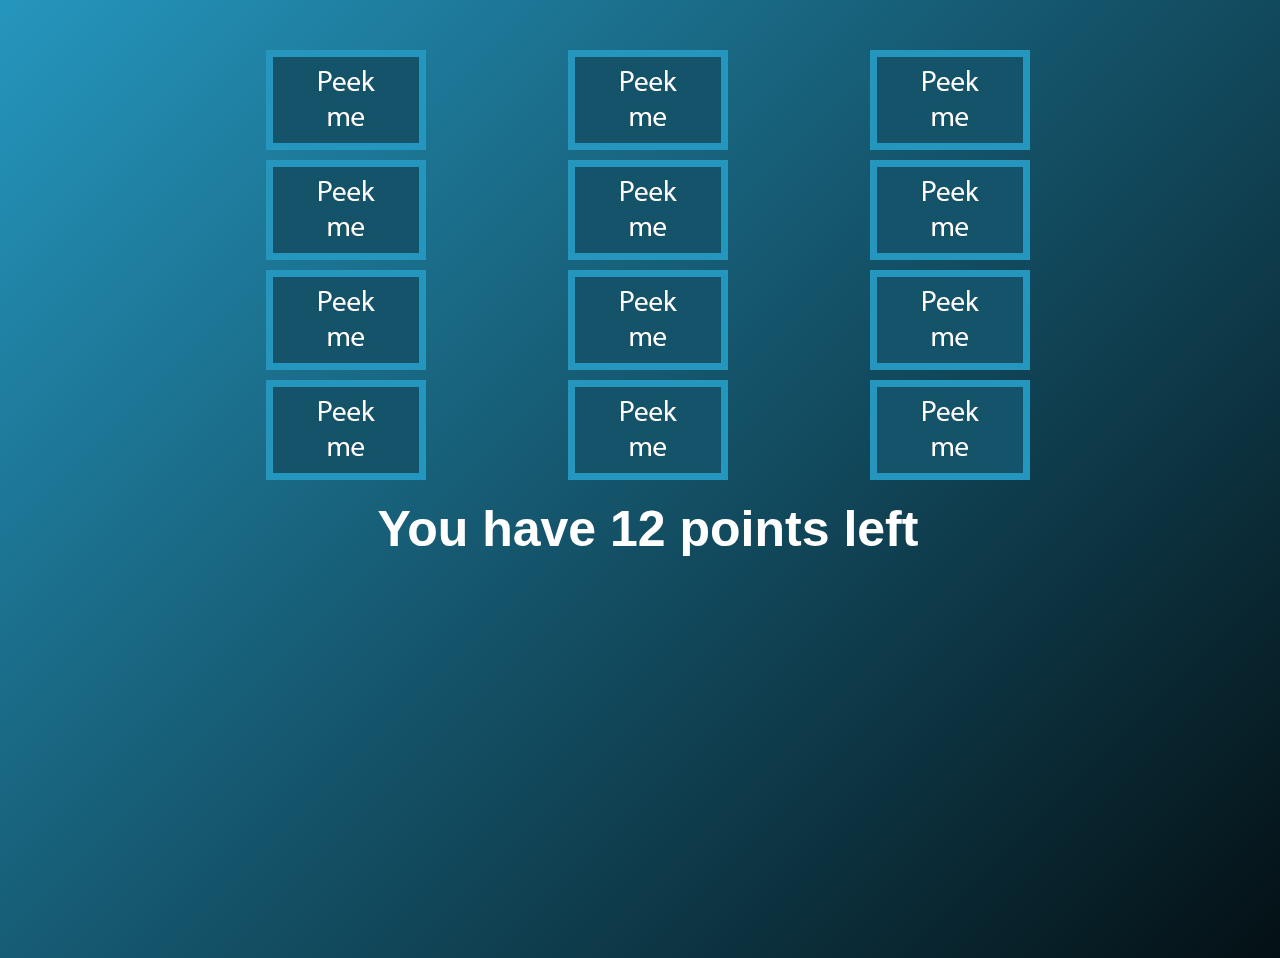
==== memory/index.html @ 29929783 "first commit" ====
<!DOCTYPE html>
<html lang="en">
<head>
  <!-- Google Fonts Pre Connect -->
  <link rel="preconnect" href="https://fonts.gstatic.com" crossorigin>
  <link rel="preconnect" href="https://fonts.googleapis.com">
  <!-- Meta Tags -->
  <meta charset="UTF-8">
  <meta http-equiv="X-UA-Compatible" content="IE=edge">
  <meta name="viewport" content="width=device-width, initial-scale=1.0">

  <!-- Fonts Links (Roboto 400, 500 and 700 included) -->
  <link rel="stylesheet" href="https://fonts.googleapis.com/css2?family=Roboto:wght@400;500;700&display=swap">

  <!-- CSS Files Links -->
  <link rel="stylesheet" href="./styles.css">

  <!-- Title -->
  <title>Memory Game</title>
</head>
<body>
    <div class="conteiner">
        <div class="content">
        </div>
    </div>
    <div class="result-div">
      <span class="score">You have 12 points left</span>
    </div>
    <div class="restart-div">
      <button onclick="start();" class="btn-reset">Reset</button>
    </div>

  <noscript>Your browser don't support JavaScript!</noscript>
  <script src="./scripts.js"></script>
</body>
</html>
---- memory/styles.css ----
body{
    background: linear-gradient(135deg, #2596be, #145369, #041014);
    width: 100%;
    min-height: 100vh;
}


.conteiner{
    display: flex;
    justify-content: center;
    margin-top: 50px;
    margin-bottom: 20px;
}

.result-div, .restart-div{
    display: flex;
    justify-content: center;
}

.btn-reset{
    font-size: 50px;
    border-radius: 10px;
    padding: 10px 50px;
    border: 1px solid #2596be;
    background-color: #041014;
    color: white;
    box-shadow: rgba(0, 0, 0, 0.35) 0px 5px 15px;
    cursor: pointer;
    transition: opacity 0.1s;
    margin-top: 50px;
    display: none;
}

.btn-reset-show{
    display:block;
}

.btn-reset:hover{
    opacity: 50%;
}

.btn-reset:active{
    opacity: 100%;
}

span{
    font-size: 50px;
    color: white;
    font-weight: bold;
    font-family: Arial, Helvetica, sans-serif;
}

.content{
    display: grid;
    grid-template-columns: repeat(3, 1fr);
    gap: 10px;
    width: 70%;
}

.card{
    background-color: transparent;
    padding: 0;
    display: flex;
    justify-content: center;
    cursor: pointer;
    transition: opacity 0.1s;
}


.card:hover{
    opacity: 50%;
}

.card:active{
    opacity: 100%;
}

button{
    border: none;
    object-fit: cover;
}

.def-img{
    position: absolute;
}

.def-img-peeked{
    display: none;
}


.checked-card{
    filter: grayscale(100%);
}

@media screen and (min-width: 1000px) and(max-width: 1400px){
    .content{
        width: 50%;
    }
}

@media screen and (min-width: 1400px){
    .content{
        width: 30%;
    }
}

@media screen and (max-width: 600px){
    .conteiner{
        justify-content: center;
        width: 55%;
    }

    .content{
        width: 62%;
    }
    img{
        width: 80px;
    }
    .card{
        gap: 1px;
    }
    span{
        font-size: 20px;
    }
    .btn-reset{
        font-size: 30px;
        margin-top: 50px;
        margin-right: 15px;
    }
}
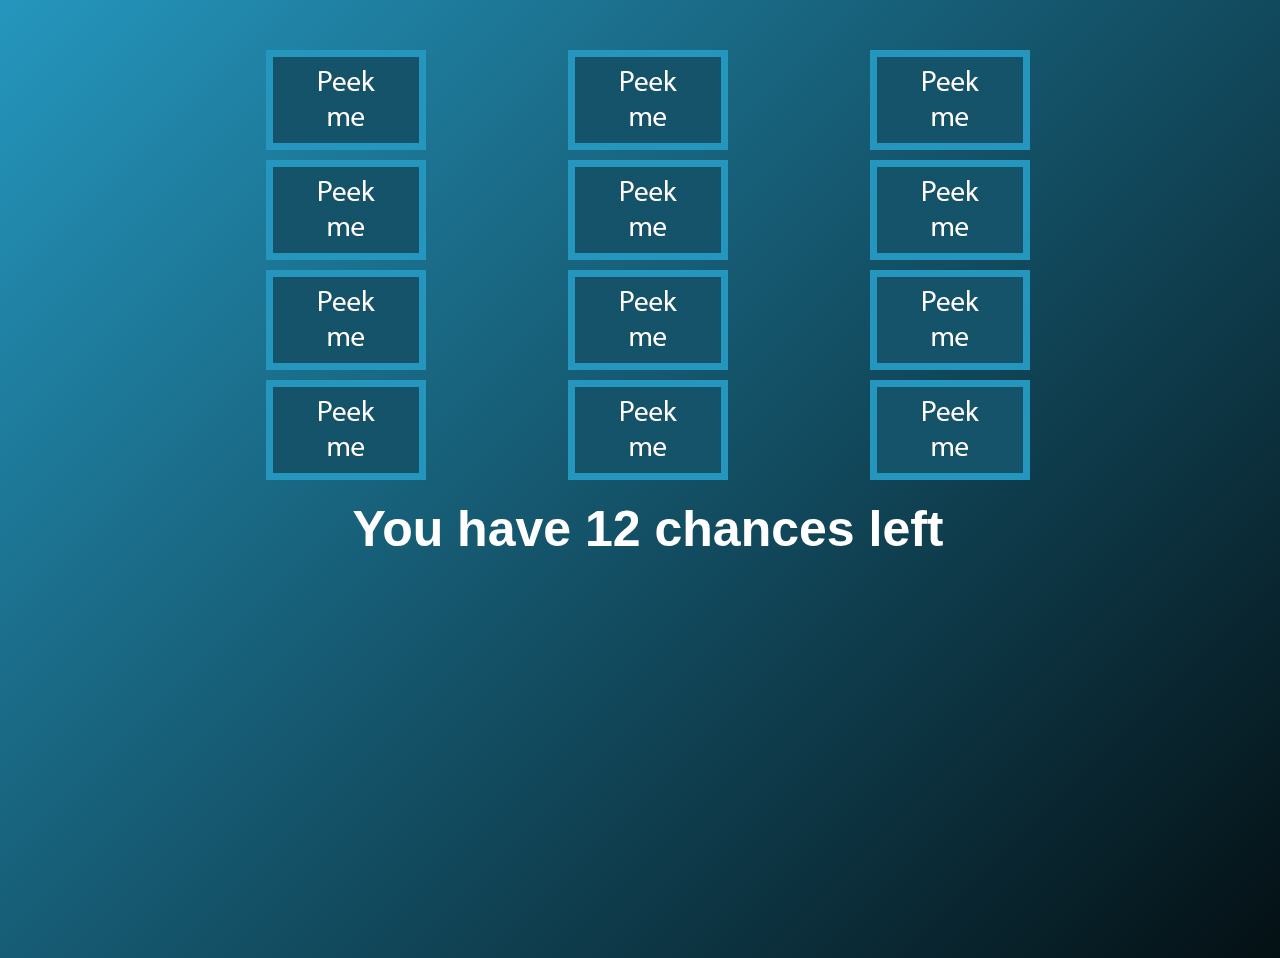
==== commit cb37b489: "fixing bugs" ====
--- a/memory/index.html
+++ b/memory/index.html
@@ -14,6 +14,7 @@
 
   <!-- CSS Files Links -->
   <link rel="stylesheet" href="./styles.css">
+  <link rel="icon" type="image/png" href="./images/memory-img.png"/>
 
   <!-- Title -->
   <title>Memory Game</title>
@@ -24,7 +25,7 @@
         </div>
     </div>
     <div class="result-div">
-      <span class="score">You have 12 points left</span>
+      <span class="score">You have 12 chances left</span>
     </div>
     <div class="restart-div">
       <button onclick="start();" class="btn-reset">Reset</button>
